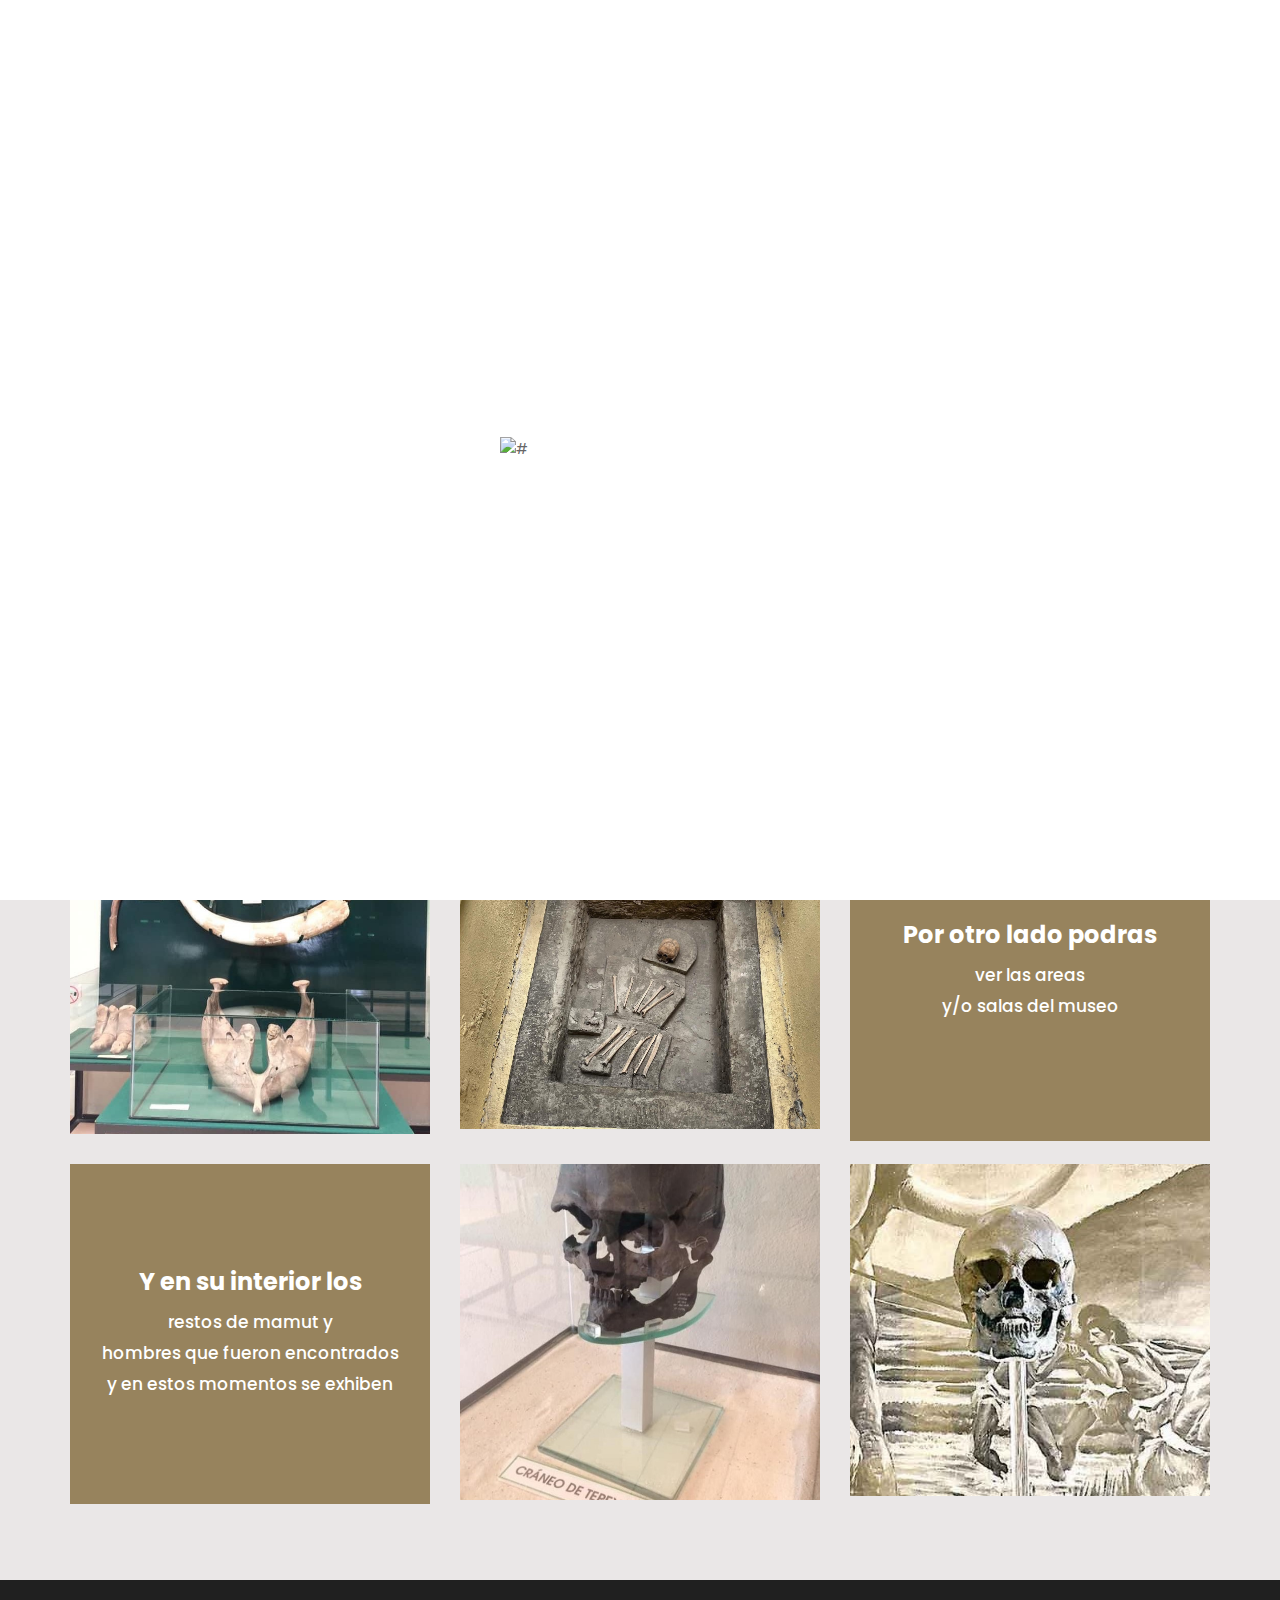
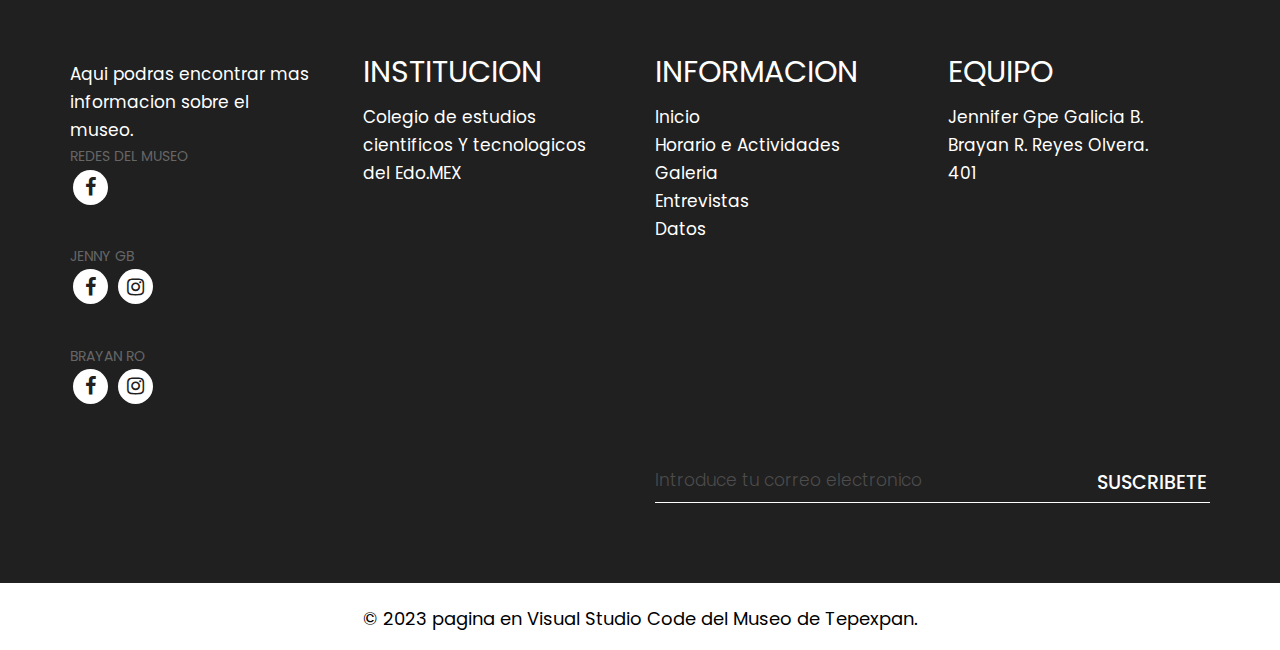
==== gallery.html @ 8a770e38 "Add files via upload" ====
<!DOCTYPE html>
<html lang="en">
   <head>
      <!-- basic -->
      <meta charset="utf-8">
      <meta http-equiv="X-UA-Compatible" content="IE=edge">
      <!-- mobile metas -->
      <meta name="viewport" content="width=device-width, initial-scale=1">
      <meta name="viewport" content="initial-scale=1, maximum-scale=1">
      <!-- site metas -->
      <title>MUSEO DEL HOMBRE</title>
      <meta name="keywords" content="">
      <meta name="description" content="">
      <meta name="author" content="">
      <!-- bootstrap css -->
      <link rel="stylesheet" href="css/bootstrap.min.css">
      <!-- style css -->
      <link rel="stylesheet" href="css/style.css">
      <!-- Responsive-->
      <link rel="stylesheet" href="css/responsive.css">
      <!-- fevicon -->
      <link rel="icon" href="images/fevicon.png" type="image/gif" />
      <!-- Scrollbar Custom CSS -->
      <link rel="stylesheet" href="css/jquery.mCustomScrollbar.min.css">
      <!-- Tweaks for older IEs-->
      <link rel="stylesheet" href="https://netdna.bootstrapcdn.com/font-awesome/4.0.3/css/font-awesome.css">
      <link rel="stylesheet" href="https://cdnjs.cloudflare.com/ajax/libs/fancybox/2.1.5/jquery.fancybox.min.css" media="screen">
      <!--[if lt IE 9]>
      <script src="https://oss.maxcdn.com/html5shiv/3.7.3/html5shiv.min.js"></script>
      <script src="https://oss.maxcdn.com/respond/1.4.2/respond.min.js"></script><![endif]-->
   </head>
   <!-- body -->
   <body class="main-layout in_page">
      <!-- loader  -->
      <div class="loader_bg">
         <div class="loader"><img src="images/QI.gif" alt="#"/></div>
            </div>
      <!-- end loader -->
      <!-- header -->
      <header>
         <!-- header inner -->
         <div class="header">
            <div class="container">
               <div class="row">
                  <div class="col-md-12 col-sm-3 col logo_section">
                     <div class="full">
                        <div class="center-desk">
                           <div class="logo">
                              <a href="index.html"><img src="images/po.png" width="300" height="250" alt="#" /></a>
                           </div>
                        </div>
                     </div>
                  </div>
                  <div class="col-md-10 offset-md-1">
                     <nav class="navigation navbar navbar-expand-md navbar-dark ">
                        <button class="navbar-toggler" type="button" data-toggle="collapse" data-target="#navbarsExample04" aria-controls="navbarsExample04" aria-expanded="false" aria-label="Toggle navigation">
                        <span class="navbar-toggler-icon"></span>
                        </button>
                        <div class="collapse navbar-collapse" id="navbarsExample04">
                           <ul class="navbar-nav mr-auto">
                              <li class="nav-item ">
                                 <a class="nav-link" href="index.html">INICIO</a>
                              </li>
                              
                              <li class="nav-item">
                                 <a class="nav-link" href="service.html">HORARIO E ACTIVIDADES</a>
                              </li>
                              <li class="nav-item active">
                                 <a class="nav-link" href="gallery.html">GALERIA</a>
                              </li>
                              <li class="nav-item">
                                 <a class="nav-link" href="testimonial.html"> ENTREVISTAS </a>
                              </li>
                              <li class="nav-item">
                                 <a class="nav-link" href="contact.html">DATOS</a>
                              </li>
                           </ul>
                        </div>
                     </nav>
                  </div>
               </div>
            </div>
         </div>
      </header>
      <!-- end header inner -->
      <!-- end header -->
      <!-- gallery -->
      <div class="gallery">
         <div class="container">
            <div class="row">
               <div class="col-md-12">
                  <div class="titlepage">
                     <h2>CONOCE NUESTRA <span class="green">GALERIA</span></h2>
                     <p>Dale color a tu vida.</p>
                  </div>
               </div>
            </div>
            <div class="row">
               <div class="col-md-4 col-sm-6">
                  <div class="gallery_text">
                     <div class="galleryh3"  width="200 " height="480">
                        <h3>Aqui podras ver de una manera</h3>
                        <p>mas realista el<br>
                           museo del hombre  <br>
                          de tepextan<br>
                        
                        </p>
                     </div>
                  </div>
               </div>
               <div class="col-md-4 col-sm-6">
                  <div class="gallery_img">
                     <figure><img src="images/u.jpg" width="200 " height="480" alt="#"/></figure>
                  </div>
               </div>
               <div class="col-md-4 col-sm-6">
                  <div class="gallery_img">
                     <figure><img src="images/hy.jfif"  width="200 " height="480" alt="#"/></figure>
                  </div>
               </div>
               <div class="col-md-4 col-sm-6">
                  <div class="gallery_img">
                     <figure><img src="images/fos.jpg" alt="#"/></figure>
                  </div>
               </div>
               <div class="col-md-4 col-sm-6">
                  <div class="gallery_img">
                     <figure><img src="images/qw.jpg" alt="#"/></figure>
                  </div>
               </div>
               <div class="col-md-4 col-sm-6">
                  <div class="gallery_text">
                     <div class="galleryh3">
                        <h3>Por otro lado podras </h3>
                        <p>ver las areas<br>
                          y/o salas del museo <br>
                          
                     
                        </p>
                     </div>
                  </div>
               </div>
               <div class="col-md-4 col-sm-6">
                  <div class="gallery_text">
                     <div class="galleryh3">
                        <h3> Y en su interior los </h3>
                        <p>restos de mamut y<br>
                          hombres que fueron encontrados  <br>
                           y en estos momentos se exhiben<br>
                          
                        </p>
                     </div>
                  </div>
               </div>
               <div class="col-md-4 col-sm-6">
                  <div class="gallery_img">
                     <figure><img src="images/ey.jpg" alt="#"/></figure>
                  </div>
               </div>
               <div class="col-md-4 col-sm-6">
                  <div class="gallery_img">
                     <figure><img src="images/oo.jpg" alt="#"/></figure>
                  </div>
               </div>
            </div>
         </div>
      </div>
      <!-- end gallery -->
      <!--  footer -->
      <footer>
         <div class="footer">
            <div class="container">
               <div class="row">
                  <div class=" col-md-3 col-sm-6">
                     <ul class="social_icon">
                        <p class="variat pad_roght2">Aqui podras encontrar mas informacion sobre el museo. 
                        </p>
                        REDES DEL MUSEO<BR>
                        <li><a href="https://www.facebook.com/groups/883626811990036/permalink/1728877040798338/?mibextid=S66yF"><i class="fa fa-facebook" aria-hidden="true"></i></a></li>
                        
                     </ul><BR>
                        
                     <ul class="social_icon">
                        JENNY GB<BR>
                        <li><a href="https://facebook.com/JennyGaliciaBorgonio"><i class="fa fa-facebook" aria-hidden="true"></i></a></li>
                       
                        <li><a href="https://instagram.com/jynne_gb.1?igshid=MjEwN21yYWYwYw=="><i class="fa fa-instagram" aria-hidden="true"></i></a></li>
                     </ul><BR>
                        <ul class="social_icon">
                           BRAYAN RO<BR>
                           <li><a href="https://facebook.com/brayanraul.reyesolbera"><i class="fa fa-facebook" aria-hidden="true"></i></a></li>
                           
                           <li><a href="https://instagram.com/b.r.a.y.a.n_r.e.y.e.s_?igshid=MmJiY2l4NDBkZg=="><i class="fa fa-instagram" aria-hidden="true"></i></a></li>
                        </ul>
                     
                  </div>
                  <div class=" col-md-3 col-sm-6">
                     <h3>Institucion</h3>
                     <p  class="variat pad_roght2">Colegio de estudios cientificos Y tecnologicos del Edo.MEX
                     </p>
                  </div>
                  <div class="col-md-3 col-sm-6">
                     <h3>INFORMAcION</h3>
                     <ul class="link_menu">
                        <li><a href="index.html">Inicio</a></li>

                        <li><a href="service.html">Horario e Actividades </a></li>
                        <li><a href="gallery.html">Galeria</a></li>
                        <li><a href="testimonial.html">Entrevistas</a></li>
                        <li><a href="contact.html">Datos</a></li>
                     </ul>
                  </div>
                  <div class="col-md-3 col-sm-6">
                     <h3>EQUIPO</h3>
                     <p  class="variat">Jennifer Gpe Galicia B.<BR>
                        Brayan R. Reyes Olvera.<br>
                        401

                     </p>
                  </div>
                  <div class="col-md-6 offset-md-6">
                     <form id="hkh" class="bottom_form">
                        <input class="enter" placeholder="Introduce tu correo electronico" type="text" name="Enter your email">
                        <button class="sub_btn">suscribete</button>
                     </form>
                  </div>
               </div>
            </div>
            <div class="copyright">
               <div class="container">
                  <div class="row">
                     <div class="col-md-10 offset-md-1">
                        <p>© 2023 pagina en Visual Studio Code <a href="https://sic.cultura.gob.mx/ficha.php?table=museo&table_id=1002"> del Museo de Tepexpan.</a></p>
                     </div>
                  </div>
               </div>
            </div>
         </div>
      </footer>
      <!-- end footer -->
      <!-- Javascript files-->
      <script src="js/jquery.min.js"></script>
      <script src="js/bootstrap.bundle.min.js"></script>
      <script src="js/jquery-3.0.0.min.js"></script>
      <!-- sidebar -->
      <script src="js/jquery.mCustomScrollbar.concat.min.js"></script>
      <script src="js/custom.js"></script>
   </body>
</html>
---- css/style.css ----
/*--------------------------------------------------------------------- File Name: style.css ---------------------------------------------------------------------*/


/*--------------------------------------------------------------------- import Fonts ---------------------------------------------------------------------*/

@import url('https://fonts.googleapis.com/css?family=Rajdhani:300,400,500,600,700');
@import url('https://fonts.googleapis.com/css?family=Poppins:100,100i,200,200i,300,300i,400,400i,500,500i,600,600i,700,700i,800,800i,900,900i');
@import url('https://fonts.googleapis.com/css?family=Raleway:100,400,600,700,900&display=swap');
@import url('https://fonts.googleapis.com/css?family=Baloo+Chettan&display=swap');
@import url('https://fonts.googleapis.com/css?family=Open+Sans:300,400,600,600i,700,800&display=swap');

/*****---------------------------------------- 1) font-family: 'Rajdhani', sans-serif;
 2) font-family: 'Poppins', sans-serif;
 ----------------------------------------*****/


/*--------------------------------------------------------------------- import Files ---------------------------------------------------------------------*/

@import url(animate.min.css);
@import url(normalize.css);
@import url(icomoon.css);
@import url(font-awesome.min.css);
@import url(meanmenu.css);
@import url(owl.carousel.min.css);
@import url(swiper.min.css);
@import url(slick.css);
@import url(jquery.fancybox.min.css);
@import url(jquery-ui.css);
@import url(nice-select.css);

/*--------------------------------------------------------------------- skeleton ---------------------------------------------------------------------*/

* {
     box-sizing: border-box !important;
}

.container {
     max-width: 1170px;
}

html {
     scroll-behavior: smooth;
}

body {
     color: #666666;
     font-size: 14px;
     font-family: 'Poppins', sans-serif;
     line-height: 1.80857;
     font-weight: normal;
}

a {
     color: #1f1f1f;
     text-decoration: none !important;
     outline: none !important;
     -webkit-transition: all .3s ease-in-out;
     -moz-transition: all .3s ease-in-out;
     -ms-transition: all .3s ease-in-out;
     -o-transition: all .3s ease-in-out;
     transition: all .3s ease-in-out;
}

h1,
h2,
h3,
h4,
h5,
h6 {
     letter-spacing: 0;
     font-weight: normal;
     position: relative;
     padding: 0 0 10px 0;
     font-weight: normal;
     line-height: normal;
     color: #111111;
     margin: 0
}

h1 {
     font-size: 24px;
}

h2 {
     font-size: 22px;
}

h3 {
     font-size: 18px;
}

h4 {
     font-size: 16px
}

h5 {
     font-size: 14px
}

h6 {
     font-size: 13px
}

*,
*::after,
*::before {
     -webkit-box-sizing: border-box;
     -moz-box-sizing: border-box;
     box-sizing: border-box;
}

h1 a,
h2 a,
h3 a,
h4 a,
h5 a,
h6 a {
     color: #212121;
     text-decoration: none!important;
     opacity: 1
}

button:focus {
     outline: none;
}

ul,
li,
ol {
     margin: 0px;
     padding: 0px;
     list-style: none;
}

p {
     margin: 0px;
     font-weight: 500;
     font-size: 15px;
     line-height: 24px;
}

a {
     color: #222222;
     text-decoration: none;
     outline: none !important;
}

a,
.btn {
     text-decoration: none !important;
     outline: none !important;
     -webkit-transition: all .3s ease-in-out;
     -moz-transition: all .3s ease-in-out;
     -ms-transition: all .3s ease-in-out;
     -o-transition: all .3s ease-in-out;
     transition: all .3s ease-in-out;
}

img {
     max-width: 100%;
     height: auto;
}

 :focus {
     outline: 0;
}

.btn-custom {
     margin-top: 20px;
     background-color: transparent !important;
     border: 2px solid #ddd;
     padding: 12px 40px;
     font-size: 16px;
}

.lead {
     font-size: 18px;
     line-height: 30px;
     color: #767676;
     margin: 0;
     padding: 0;
}

.form-control:focus {
     border-color: #ffffff !important;
     box-shadow: 0 0 0 .2rem rgba(255, 255, 255, .25);
}

.navbar-form input {
     border: none !important;
}

.badge {
     font-weight: 500;
}

blockquote {
     margin: 20px 0 20px;
     padding: 30px;
}

button {
     border: 0;
     margin: 0;
     padding: 0;
     cursor: pointer;
}

.full {
     float: left;
     width: 100%;
}

.full {
     width: 100%;
     float: left;
     margin: 0;
     padding: 0;
}


/**-- heading section --**/


/*---------------------------- preloader area ----------------------------*/

.loader_bg {
     position: fixed;
     z-index: 9999999;
     background: #fff;
     width: 100%;
     height: 100%;
}

.loader {
     height: 100%;
     width: 100%;
     position: absolute;
     left: 0;
     top: 0;
     display: flex;
     justify-content: center;
     align-items: center;
}

.loader img {
     width: 280px;
}


.navigation.navbar {
     font-family: 'Open Sans', sans-serif;
     float: right;
     padding-top: 35px !important;
     padding: 0;
}

.navigation.navbar-dark .navbar-nav .nav-link {
     padding: 0;
     margin: 0px 40px;
     color: #333333;
     font-size: 16px;
     line-height: 20px;
     font-weight: 500;
     text-transform: uppercase;
}

.navigation.navbar-dark .navbar-nav .nav-link:focus,
.navigation.navbar-dark .navbar-nav .nav-link:hover {
     color: #bd8966a6;
}

.navigation.navbar-dark .navbar-nav .active>.nav-link,
.navigation.navbar-dark .navbar-nav .nav-link.active,
.navigation.navbar-dark .navbar-nav .nav-link.show,
.navigation.navbar-dark .navbar-nav .show>.nav-link {
     color: #000000a6;
}

.navbar-expand-md .navbar-nav {
     padding-right: 10px;
}

.header {
     width: 100%;
     padding: 35px 0px 35px 0px;
     background: #fff;
}

.logo {
     text-align: center;
}


/** banner section **/

.banner {
     position: relative;
     background: url(../images/fondo2.jpeg);
     background-size: 100% 100%;
     background-position: center;
     background-repeat: no-repeat;
     min-height: 804px;
     padding-top: 17%;
}

.text-bg {
     text-align: left;
}

.relative {
     position: inherit;
     right: 0;
     left: 0;
     padding: 0;
     bottom: 0;
}

.text-bg h1 {
     color: #000;
     font-size: 85px;
     line-height: 96px;
     padding-bottom: 0px;
     font-weight: bold;
}

.text-bg span {
     line-height: 25px;
     padding-bottom: 40px;
     color: #c4c1c1;
     font-size: 17px;
     font-weight: bold;
     display: block;
}

.text-bg .read_more {
     max-width: 243px;
     height: 66px;
     padding: 17px 0;
     background-color: #fff;
     color: #000;
     text-transform: uppercase;
     font-weight: bold;
     border-radius: 50px;
}

.text-bg .read_more:hover {
     background-color: #0d0c0c;
}

.banner .carousel-indicators {
     display: none;
}

#myCarousel .carousel-control-prev,
#myCarousel .carousel-control-next {
     width: 36px;
     height: 36px;
     background: #0d0c0c;
     opacity: 1;
     font-size: 25px;
     color: #fff;
     border-radius: 60px;
     top: 97.6%;
}

#myCarousel .carousel-control-prev:hover,
#myCarousel .carousel-control-next:hover,
#myCarousel .carousel-control-prev:focus,
#myCarousel .carousel-control-next:focus {
     background: #796651a6;
     color: #fff;
     width: 57px;
     height: 57px;
     font-size: 30px;
     top: 96%;
}

#myCarousel a.carousel-control-prev {
     position: absolute;
     bottom: 10px;
     left: 48%;
}

#myCarousel a.carousel-control-next {
     position: absolute;
     right: inherit;
     bottom: 10px;
     right: 46.5%;
}

#myCarousel .carousel-control-prev:hover,
#myCarousel .carousel-control-prev:focus {
     left: 46.5%;
}

#myCarousel .carousel-control-next:hover,
#myCarousel .carousel-control-next:focus {
     right: 45%;
}


/** end banner section **/

.titlepage {
     text-align: center;
     padding-bottom: 40px;
}

.titlepage h2 {
     font-size: 40px;
     color: #1f1f1f;
     line-height: 45px;
     font-weight: bold;
     padding: 0;
}

.green {
     color: #796651a6 !important;
}

.d_flex {
     display: flex;
     align-items: center;
     flex-wrap: wrap;
}

.read_more {
     font-size: 17px;
     background-color: #252525;
     color: #fff;
     padding: 12px 0px;
     width: 100%;
     max-width: 210px;
     text-align: center;
     display: inline-block;
     transition: ease-in all 0.5s;
     font-weight: 400;
}

.read_more:hover {
     background: #796651a6;
     color: #fff;
     transition: ease-in all 0.5s;
}


/** about section **/

.about {
     background-color: #fff;
     padding-top: 95px;
}

.about .titlepage {
     text-align: left;
     margin-top: 41%;
     padding-bottom: 0;
     margin-right: -20px;
}

.about .titlepage h2 {
     margin-bottom: 35px;
}

.about .titlepage p {
     font-weight: 300;
     color: #2e2d2d;
     font-size: 17px;
     line-height: 31px;
     padding-bottom: 35px;
}

.about_img {
     padding: 40px 30px 45px 30px;
}

.about_img::before {
     position: absolute;
     content: "";
     background: url(../images/fondo5.jpg);
     top: 0;
     height: 60%;
     width: 600px;
     right: 0;
     border-radius: 5px;
}

.about_img figure {
     margin: 0;
}

.about_img figure img {
     width:100%;
     z-index: 9999;
     position: relative;
}


/** end about section **/


/** service section **/

.service {
     padding-top: 80px;
}

.service_box h3 {
     font-size: 25px;
     color: #252525;
     padding-bottom: 5px;
     margin-top: 15px;
     font-weight: bold;
}

.mar_top {
     margin-top: -35px;
}

.service_box p {
     color: #181818;
}

.service .read_more {
     margin: 0 auto;
     display: block;
     margin-top: 60px;
}


/** end service section **/


/** gallery  section **/

.gallery {
     margin-top: 80px;
     padding-top: 80px;
     background-color: #eae7e7;
     padding-bottom: 50px;
}

.gallery .titlepage {
     text-align: center;
}

.gallery .titlepage p {
     color: #2a2b2a;
     display: block;
     padding-top: 20px;
}

.gallery .gallery_img {
     overflow: hidden;
     margin-bottom: 30px;
}

.gallery .gallery_img figure {
     margin: 0;
}

.gallery .gallery_img figure img {
     width: 100%;
     transition: all .5s;
}

.gallery .gallery_img figure img:hover {
     transform: scale(1.2);
     cursor: pointer;
}

.gallery_text {
     text-align: center;
     background-color: #97835d;
     height: 340px;
     display: flex;
     align-items: center;
     justify-content: center;
}

.galleryh3 h3 {
     font-size: 24px;
     line-height: 30px;
     color: #fff;
     font-weight: bold;
}

.galleryh3 p {
     font-size: 17px;
     line-height: 31px;
     color: #fff;
}


/** end gallery  section **/


/** design section **/

.design {
     padding-top: 80px;
}

.text_de p {
     color: #2a2b2a;
     padding-bottom: 50px;
     font-size: 17px;
     line-height: 31px;
}

.banner_design {
     max-width: 443px;
     float: right;
     width: 100%;
}

.design_img figure {
     margin: 0;
}

.design_img figure img {
     width: 80%;
}

.banner_design .carousel-indicators {
     display: none;
}

#design .carousel-control-prev,
#design .carousel-control-next {
     width: 83px;
     height: 76px;
     background: #0d0c0c;
     opacity: 1;
     font-size: 35px;
     color: #fff;
     top: 97%;
}

#design .carousel-control-prev:hover,
#design .carousel-control-next:hover,
#design .carousel-control-prev:focus,
#design .carousel-control-next:focus {
     background: #796651a6;
     color: #000;
}

#design a.carousel-control-prev {
     position: absolute;
     left: 31%;
}

#design a.carousel-control-next {
     position: absolute;
     right: 29%;
}

.pad_roght0 {
     padding-right: 0;
}

.text_de .titlepage {
     padding-bottom: 30px;
}


/** end design section **/


/** latest_news section **/

.latest_news {
     padding: 80px 0 50px 0;
}

.latest_news .titlepage {
     text-align: center;
}

.latest_news .titlepage p {
     color: #fff;
     font-size: 17px;
     margin-top: 20px;
}

.latest_news .news_box {
     text-align: left;
     background-color: #ffffff;
     margin-bottom: 30px;
     transition: ease-in all 0.5s;
}

.latest_news .news_box .news_img figure {
     margin: 0;
     padding: 0px 30px 0 0;
     margin-left: -195px;
}

.latest_news .news_box .news_img figure img {
     width: 60%;
}

.mr_le figure {
     margin-left: 0 !important;
     margin-right: -195px !important;
     padding: 0px 0px 0 30px !important;
}

.latest_news .news_box .news_room {
     padding: 15px 30px;
     text-align: left;
}

.latest_news .news_box .news_room h3 {
     color: #252525;
     font-size: 17px;
     line-height: 20px;
     font-weight: bold;
     padding-bottom: 10px;
     transition: ease-in all 0.5s;
     margin: auto;
     padding-top: 15px;
}

.latest_news .news_box .news_room span {
     font-size: 15px;
     color: #252525;
     font-weight: 400;
     margin-bottom: 0px;
     display: block;
     transition: ease-in all 0.5s;
}

.latest_news .news_box .news_room ul li {
     display: inline-block;
}

.latest_news .news_box .news_room ul li a {
     transition: ease-in all 0.5s;
     display: inline-block;
     font-size: 15px;
     padding-right: 30px;
}

.latest_news .news_box .news_room ul li a i {
     padding-left: 5px;
}

.latest_news .news_box .news_room ul li a:hover {
     color:  #796651a6 !important;
}

.latest_news .news_box .news_room ul li:last-child a {
     padding-right: 0;
}

.latest_news .news_box .news_room p {
     font-size: 16px;
     line-height: 21px;
     font-weight: 400;
     color: #1b1b1b;
     transition: ease-in all 0.5s;
}

#new:hover.news_box {
     background: #292a29;
     transition: ease-in all 0.5s;
     cursor: pointer;
}

#new:hover.news_box .news_room span,
#new:hover.news_box .news_room h3,
#new:hover.news_box .news_room p,
#new:hover.news_box .news_room ul li a {
     color: #fff;
     transition: ease-in all 0.5s;
}

.latest_news .read_more {
     margin: 0 auto;
     display: block;
     margin-top: 30px;
}


/** end latest_news section **/


/** testimonial section **/

.Testimonial {
     padding-top: 80px;
}

.banner_testimonial {
     padding: 40px 50px;
     width: 100%;
     background-color: #343434;
}

.text_humai {
     margin-top: 60px;
     text-align: left;
     padding: 0 30px 40px 30px;
     border:  #796651a6 solid 1px;
     border-radius: 5px;
}

.text_humai span {
     color: #fff;
     padding-top: 20px;
     padding-bottom: 20px;
     font-size: 17px;
     line-height: 31px;
     font-weight: bold;
     display: block;
}

.text_humai i img {
     margin-top: -60px;
}

.text_humai p {
     color: #fff;
     font-weight: 400;
     font-size: 17px;
     line-height: 31px;
}

.banner_testimonial .carousel-indicators {
     display: none;
}

.pad_left0 {
     padding-left: 0;
}

#testimon .carousel-control-prev,
#testimon .carousel-control-next {
     width: 83px;
     height: 76px;
     background: #0d0c0c;
     opacity: 1;
     font-size: 35px;
     color: #fff;
     top: 67%;
}

#testimon .carousel-control-prev:hover,
#testimon .carousel-control-next:hover,
#testimon .carousel-control-prev:focus,
#testimon .carousel-control-next:focus {
     background:  #796651a6;
     color: #000;
}

#testimon a.carousel-control-prev {
     position: absolute;
     left: 118%;
}

#testimon a.carousel-control-next {
     position: absolute;
     right: -38%;
}

.pad_roght0 {
     padding-right: 0;
}

.text_de .titlepage {
     padding-bottom: 30px;
}


/** end testimonial section **/


/** contact section **/

.contact {
     background: url(../images/vintage.jpg);
     background-size: 100% 100%;
     background-repeat: no-repeat;
     background-position: center;
     margin-top: 90px;
     padding: 80px 0;
}

.contact .titlepage {
     text-align: left;
}

.contact .titlepage h2 {
     color: #fff;
     font-weight: 500;
     text-transform: uppercase;
}

.main_form .contactus {
     border: #fff solid 1px;
     padding: 0 15px;
     margin-bottom: 25px;
     width: 100%;
     height: 54px;
     background: #fff;
     color: #989696;
     font-size: 18px;
     font-weight: normal;
     border-radius: 5px;
}

.main_form .textarea {
     border: #fff solid 1px;
     margin-bottom: 25px;
     width: 100%;
     background: #fff;
     color: #989696;
     font-size: 18px;
     font-weight: normal;
     padding: 35px 15px 0 15px;
     height: 107px;
     border-radius: 5px;
}

.main_form .send_btn {
     font-size: 22px;
     transition: ease-in all 0.5s;
     background-color: transparent;
     border: #fff solid 3px;
     text-transform: uppercase;
     color: #fff;
     padding: 7px 0px;
     max-width: 150px;
     width: 100%;
     display: block;
     margin-top: 10px !important;
     font-weight: 500;
}

.main_form .send_btn:hover {
     background-color: #2a2b2a;
     transition: ease-in all 0.5s;
     color: #fff;
}

#request *::placeholder {
     color: #989696;
     opacity: 1;
}


/** end contact section **/


/** footer **/

.footer {
     background: #202020;
     padding-top: 80px;
     text-align: center;
}

.footer h3 {
     font-weight: 400;
     font-size: 30px;
     line-height: 23px;
     text-align: left;
     color: #fff;
     padding-bottom: 20px;
     display: table;
     text-transform: uppercase;
}

ul.social_icon {
     padding-bottom: 14px;
     width: 100%;
     text-align: left;
}

ul.social_icon li {
     display: inline-block;
}

ul.social_icon li a {
     display: flex;
     align-items: center;
     justify-content: center;
     font-size: 20px;
     border-radius: 30px;
     margin: 0 3px;
     color: #202020;
     background: #fff;
     width: 35px;
     height: 35px;
     flex-wrap: wrap;
}

ul.social_icon li a:hover {
     color: #fff;
     background:  #796651a6;
}

.pad_roght2 {
     padding-right: 20px;
}

.variat {
     color: #fff;
     text-align: left;
     font-size: 17px;
     font-weight: 400;
     line-height: 28px;
}

ul.conta li {
     color: #fff;
     text-align: left;
     padding-bottom: 20px;
     font-size: 16px;
}

ul.conta li i {
     padding-right: 15px;
     text-align: center;
     font-size: 20px;
}

ul.conta li a {
     color: #fff;
}

ul.link_menu li {
     display: block;
     text-align: left;
}

ul.link_menu li a {
     color: #fff;
     font-size: 17px;
     line-height: 28px;
     display: block;
     width: -moz-max-content;
}

ul.link_menu li a:hover {
     color: #796651a6;
}

.bottom_form {
     display: flex;
     flex-wrap: wrap;
     margin-top: 40px;
}

.bottom_form .enter {
     border: inherit;
     padding: 0px 119px 0px 0px;
     width: 100%;
     height: 45px;
     background: transparent;
     color: #4d4c4c;
     font-size: 17px;
     font-weight: 300;
     float: left;
     margin-bottom: 20px;
     border-bottom: #fff solid 1px;
}

.sub_btn {
     font-size: 19px;
     transition: ease-in all 0.5s;
     background-color: transparent;
     color: #fff;
     padding: 8px 0px;
     max-width: 147px;
     width: 100%;
     font-weight: 500;
     text-transform: uppercase;
     position: absolute;
     right: 0;
}

.sub_btn:hover {
     transition: ease-in all 0.5s;
     color: #796651a6;
}

#hkh *::placeholder {
     color: #4d4c4c;
     opacity: 1;
}

.copyright {
     margin-top: 60px;
     padding-bottom: 20px;
     background-color: #fff;
}

.copyright p {
     color: #000;
     font-size: 18px;
     line-height: 22px;
     text-align: center;
     padding-top: 25px;
     font-weight: normal;
}

.copyright a {
     color: #000;
}

.copyright a:hover {
     color: #796651a6;
}


/** end footer **/


/** endinner page css **/

.in_page .header {
     border-bottom: #796651a6 solid 2px;
}
---- css/responsive.css ----
/*--------------------------------------------------------------------- File Name: responsive.css ---------------------------------------------------------------------*/


/*------------------------------------------------------------------- 991px x 768px ---------------------------------------------------------------------*/

@media (min-width: 1200px) and (max-width: 1342px) {
    #myCarousel a.carousel-control-next {
        right: 45.5%;
    }
    #myCarousel .carousel-control-next:hover,
    #myCarousel .carousel-control-next:focus {
        right: 44%;
    }
    #testimon a.carousel-control-prev {
        left: 116%;
    }
    #testimon a.carousel-control-next {
        right: -39%;
    }
}

@media (min-width: 992px) and (max-width: 1199px) {
    .navigation.navbar-dark .navbar-nav .nav-link {
        margin: 0px 29px;
    }
    #myCarousel a.carousel-control-next {
        right: 44.5%;
    }
    #myCarousel .carousel-control-next:hover,
    #myCarousel .carousel-control-next:focus {
        right: 42%;
    }
    #myCarousel .carousel-control-prev:hover,
    #myCarousel .carousel-control-prev:focus {
        left: 45.5%;
    }
    .text-bg h1 {
        font-size: 76px;
    }
    .about_img::before {
        height: 90%;
    }
    .mar_top {
        margin-top: -21px;
    }
    .gallery_text {
        height: 308px;
    }
    .titlepage h2 {
        font-size: 37px;
    }
    #design a.carousel-control-next {
        right: 26%;
    }
    #design a.carousel-control-prev {
        left: 28%;
    }
    .mr_le figure {
        margin-right: -145px !important;
    }
    .latest_news .news_box .news_img figure {
        margin-left: -145px;
    }
    .latest_news .news_box .news_room ul li a {
        padding-right: 8px;
    }
    .banner_testimonial {
        padding: 40px 20px;
    }
    #testimon a.carousel-control-prev {
        left: 113%;
    }
    #testimon a.carousel-control-next {
        right: -40%;
    }
    .footer h3 {
        font-size: 26px;
    }
}

@media (min-width: 768px) and (max-width: 991px) {
    .navigation.navbar-dark .navbar-nav .nav-link {
        margin: 0px 12px;
    }
    #myCarousel a.carousel-control-next {
        right: 42.5%;
    }
    #myCarousel .carousel-control-next:hover,
    #myCarousel .carousel-control-next:focus {
        right: 40%;
    }
    #myCarousel .carousel-control-prev:hover,
    #myCarousel .carousel-control-prev:focus {
        left: 45.5%;
    }
    .text-bg h1 {
        font-size: 60px;
        line-height: 73px;
    }
    .titlepage h2 {
        font-size: 28px;
        line-height: 23px;
    }
    .about .titlepage p {
        font-size: 15px;
        line-height: 28px;
        padding-bottom: 18px;
        padding-right: 13px;
    }
    .about_img::before {
        height: 77%;
    }
    .service_box h3 {
        font-size: 18px;
    }
    .gallery_text {
        height: 233px;
    }
    #design a.carousel-control-next {
        right: 25%;
    }
    #design a.carousel-control-prev {
        left: 14%;
    }
    .text_de .titlepage {
        padding-bottom: 13px;
    }
    .mr_le figure {
        margin-right: -118px !important;
    }
    .latest_news .news_box .news_img figure {
        margin-left: -120px;
    }
    .banner_testimonial {
        padding: 40px 3px;
    }
    .text_humai {
        padding: 0 10px 40px 15px;
    }
    #testimon a.carousel-control-prev {
        left: 110%;
    }
    #testimon a.carousel-control-next {
        right: -45%;
    }
    .footer h3 {
        font-size: 20px;
    }
    .pad_roght2 {
        padding-right: 0;
    }
    ul.social_icon li a {
        margin: 0 1px;
    }
}

@media (min-width: 576px) and (max-width: 767px) {
    .logo {
        padding-top: 5px;
    }
    .banner {
        min-height: 550px;
    }
    .text-bg h1 {
        font-size: 70px;
    }
    #myCarousel a.carousel-control-next {
        right: 42.5%;
    }
    #myCarousel .carousel-control-next:hover,
    #myCarousel .carousel-control-next:focus {
        right: 39%;
    }
    #myCarousel a.carousel-control-prev {
        left: 45%;
    }
    #myCarousel .carousel-control-prev:hover,
    #myCarousel .carousel-control-prev:focus {
        left: 40.5%;
    }
    .about .titlepage {
        margin-right: 0;
        padding-bottom: 30px;
    }
    .mar_top {
        margin-top: 30px;
    }
    .gallery_text {
        height: 264px;
    }
    .banner_design {
        max-width: inherit;
        padding-bottom: 117px;
    }
    #design .carousel-control-prev,
    #design .carousel-control-next {
        top: 65%;
    }
    #design a.carousel-control-prev {
        left: 39%;
    }
    .mr_le figure {
        margin-right: -13px !important;
    }
    .latest_news .news_box .news_img figure {
        margin-left: -12px;
    }
    .Testimonial .titlepage h2 {
        padding-top: 30px;
    }
    #testimon .carousel-control-prev,
    #testimon .carousel-control-next {
        top: 111%;
    }
    #testimon a.carousel-control-next {
        right: 32%;
    }
    #testimon a.carousel-control-prev {
        left: 36%;
    }
    .variat {
        margin-bottom: 30px;
    }
    .main_form .send_btn {
        margin-bottom: 30px;
    }
    .navigation.navbar {
        float: right;
        display: inherit !important;
        padding: 0;
        width: 100%;
        padding-top: 0px !important;
        margin-top: -31px;
    }
    .navigation .navbar-collapse {
        background: #202020;
        padding: 20px;
        margin-top: 73px;
        position: absolute;
        width: 100%;
        z-index: 999;
    }
    .navigation.navbar-dark .navbar-nav .nav-link {
        padding: 10px 0;
        color: #fff;
    }
    .navigation.navbar-dark .navbar-toggler {
        border: inherit;
        float: right;
    }
    .navigation.navbar-dark .navbar-toggler-icon {
        background: url(../images/menu_icon.png);
        background-repeat: no-repeat;
    }
    .d_none {
        display: none;
    }
}

@media (max-width: 575px) {
    .header {
        height: 122px;
    }
    .logo {
        padding-top: 5px;
        float: left;
        width: 140px;
    }
    .banner {
        min-height: 550px;
        padding-top: 37%;
    }
    .text-bg h1 {
        font-size: 44px;
        line-height: 55px;
    }
    #myCarousel a.carousel-control-next {
        right: 32.5%;
    }
    #myCarousel .carousel-control-next:hover,
    #myCarousel .carousel-control-next:focus {
        right: 25%;
    }
    #myCarousel a.carousel-control-prev {
        left: 45%;
    }
    #myCarousel .carousel-control-prev:hover,
    #myCarousel .carousel-control-prev:focus {
        left: 37.5%;
    }
    .about .titlepage {
        margin-right: 0;
        padding-bottom: 30px;
    }
    .mar_top {
        margin-top: 0px;
    }
    .service_box {
        margin-bottom: 30px;
    }
    .gallery_text {
        height: 264px;
        margin-bottom: 30px;
    }
    .titlepage h2 {
        font-size: 28px;
        line-height: 29px;
    }
    .latest_news .news_box .news_room ul li a {
        padding-right: 3px;
    }
    .banner_design {
        max-width: inherit;
        padding-bottom: 117px;
    }
    #design .carousel-control-prev,
    #design .carousel-control-next {
        top: 65%;
    }
    #design a.carousel-control-prev {
        left: 11%;
    }
    .mr_le figure {
        margin-right: -13px !important;
    }
    .latest_news .news_box .news_img figure {
        margin-left: -12px;
    }
    .banner_testimonial {
        padding: 40px 7px;
    }
    .text_humai {
        padding: 0 20px 40px 20px;
    }
    .Testimonial .titlepage h2 {
        padding-top: 30px;
    }
    #testimon .carousel-control-prev,
    #testimon .carousel-control-next {
        top: 107%;
    }
    #testimon a.carousel-control-next {
        right: 20%;
    }
    #testimon a.carousel-control-prev {
        left: 22%;
    }
    ul.link_menu {
        margin-bottom: 25px;
    }
    .variat {
        margin-bottom: 30px;
    }
    .main_form .send_btn {
        margin-bottom: 30px;
    }
    .navigation.navbar {
        float: right;
        display: inherit !important;
        padding: 0;
        width: 100%;
    }
    .navigation .navbar-collapse {
        background: #282828;
        padding: 20px;
        margin-top: 1px;
        position: absolute;
        width: 100%;
        margin-right: 20px;
        z-index: 999;
    }
    .navigation.navbar-dark .navbar-nav .nav-link {
        padding: 10px 0;
        color: #fff;
    }
    .navigation.navbar-dark .navbar-toggler {
        float: right;
        border: inherit;
        margin-top: -71px;
    }
    .navigation.navbar-dark .navbar-toggler-icon {
        background: url(../images/menu_icon.png);
        background-repeat: no-repeat;
    }
    .d_none {
        display: none;
    }
}
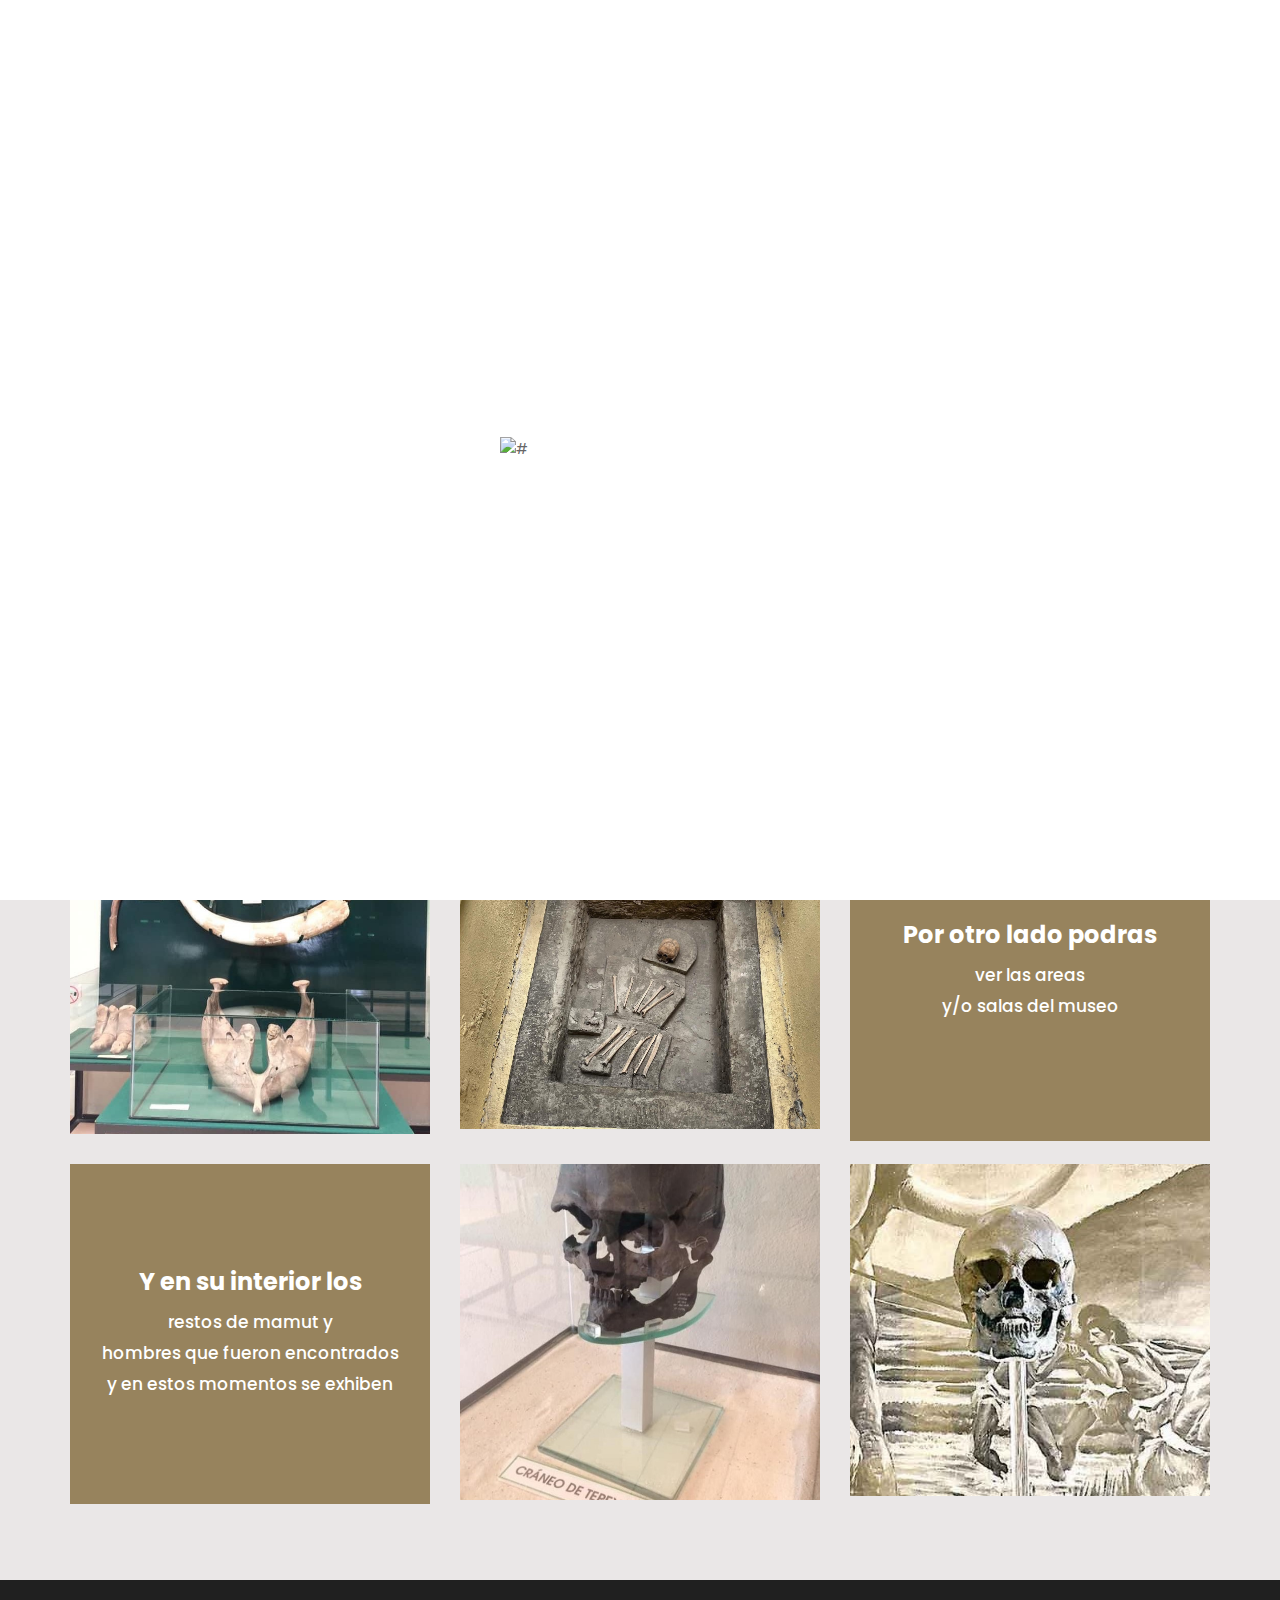
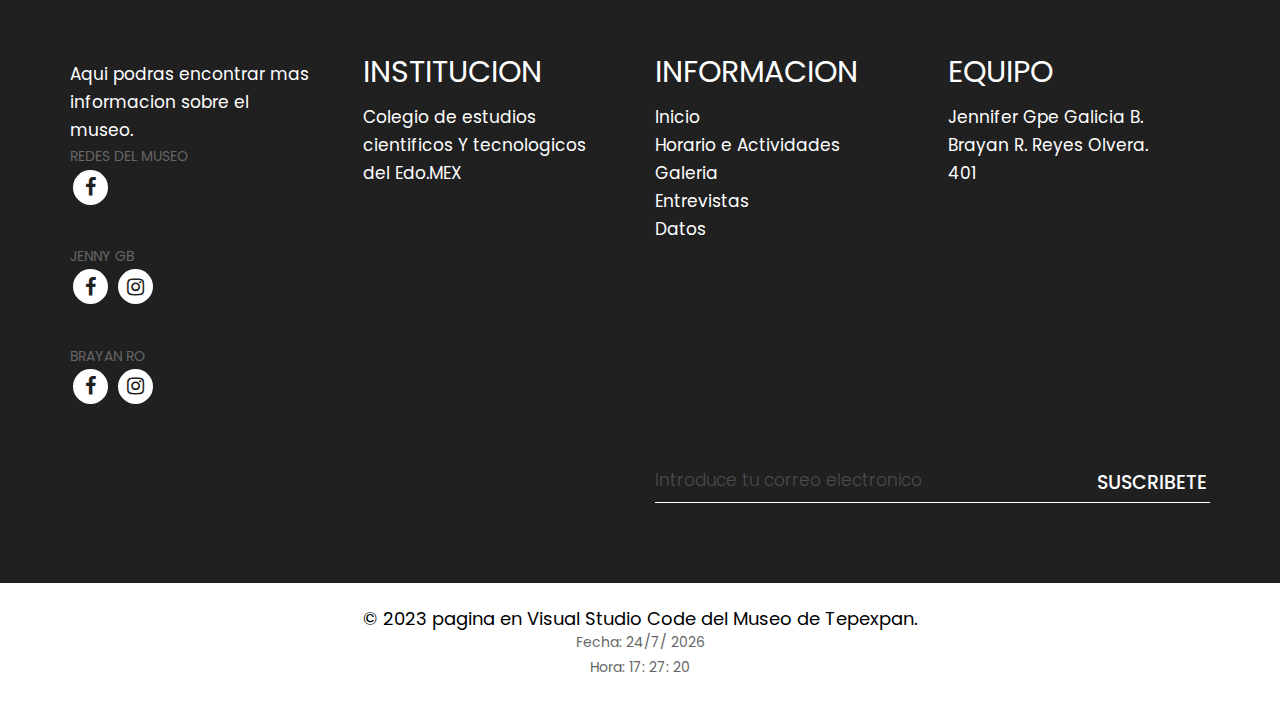
==== commit 2bbbb530: "Add files via upload" ====
--- a/gallery.html
+++ b/gallery.html
@@ -231,6 +231,14 @@
                   <div class="row">
                      <div class="col-md-10 offset-md-1">
                         <p>© 2023 pagina en Visual Studio Code <a href="https://sic.cultura.gob.mx/ficha.php?table=museo&table_id=1002"> del Museo de Tepexpan.</a></p>
+                    
+                        <script>
+                        
+                           var d = new Date();
+                           document.write('Fecha: '+(d.getDate()),'/'+(d.getMonth()+1),'/ '+d.getFullYear(),)
+                           document.write('<br>Hora: '+d.getHours(),': '+d.getMinutes(),': '+d.getSeconds());
+                           </script>
+                          
                      </div>
                   </div>
                </div>
